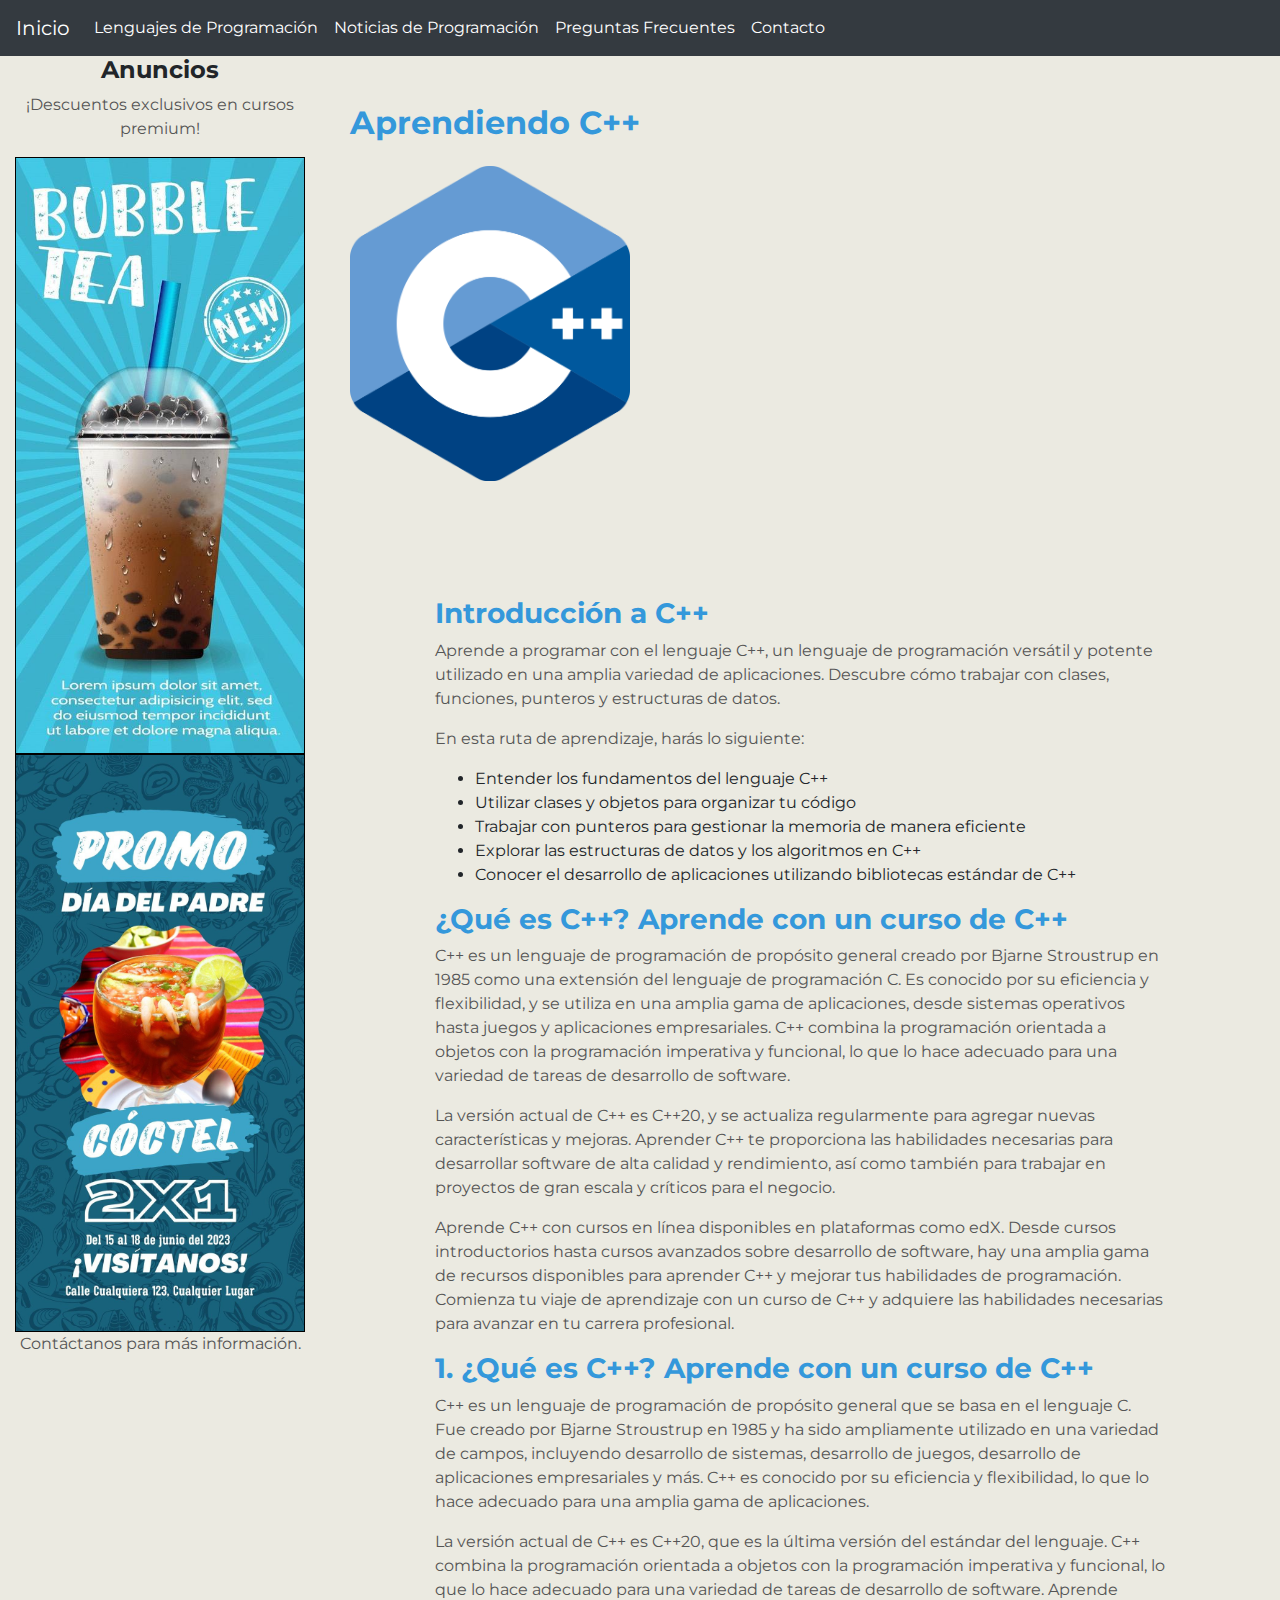
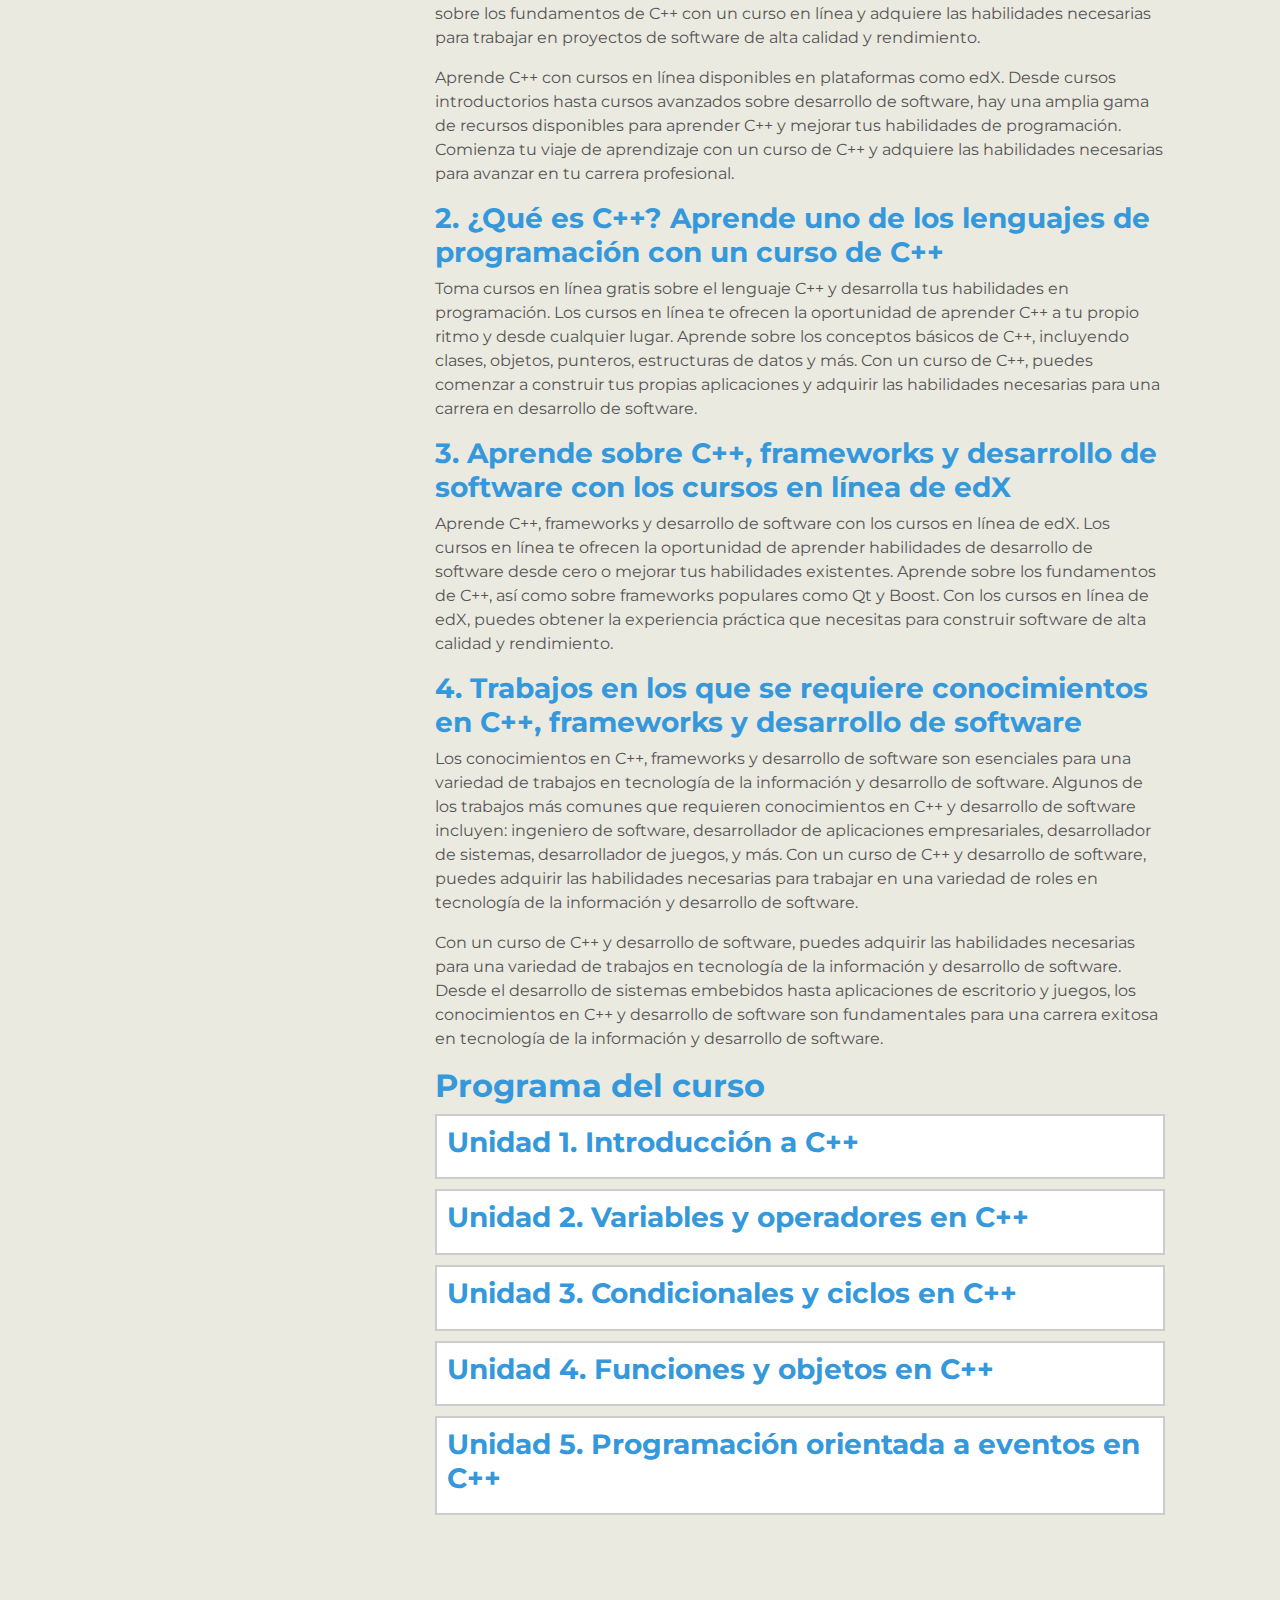
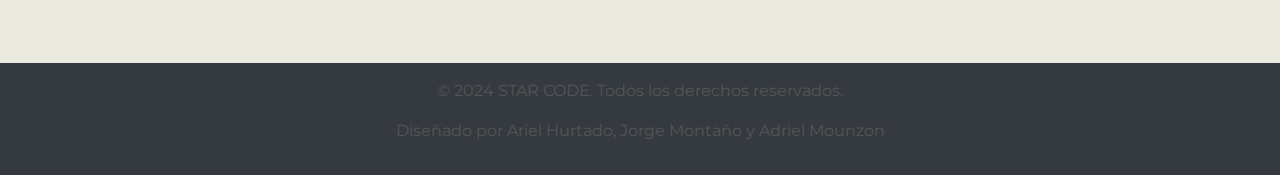
==== cpp.html @ 69c61f4f "Se añade la página de C++" ====
<!DOCTYPE html>
<html lang="es">
<head>
  <meta charset="UTF-8">
  <meta name="viewport" content="width=device-width, initial-scale=1, shrink-to-fit=no">
  <title>Aprendiendo C++</title>
  <link rel="stylesheet" href="https://stackpath.bootstrapcdn.com/bootstrap/4.5.2/css/bootstrap.min.css">
  <link rel="stylesheet" href="styles.css">
  <link rel="stylesheet" href="https://fonts.googleapis.com/css2?family=Montserrat:wght@400;700&display=swap">
  <style>
    .crema-fondo {
      background-color: #ebeae1;
      font-family: 'Montserrat', sans-serif;
    }

    .borde-negro {
      border: 1px solid #000;
    }

    h2, h3, h4, h5, h6 {
      font-weight: bold;
    }    
    .content {
      margin: 100px;
      text-align: left;
    }
    .unidad {
      border: 2px solid #ccc;
      padding: 10px;
      margin-bottom: 10px;
      background-color: white;
    }
    .unidad:hover {
      background-color: #f9f9f9;
      cursor: pointer;
    }
    .video-container {
      display: none;
      justify-content: flex-start;
      max-width: 800px; /* Ajusta el ancho máximo del video según sea necesario */
      margin-top: 0px; /* Ajusta el margen superior según sea necesario */
}

#video {
  width: 100%; /* Ajusta el ancho del video al contenedor */
  height: auto; /* Mantén la proporción del video */
}
  </style>
</head>
<body class="crema-fondo">

  <nav class="navbar navbar-expand-lg navbar-dark bg-dark">
    <a class="navbar-brand" href="#">Inicio</a>
    <button class="navbar-toggler" type="button" data-toggle="collapse" data-target="#navbarNav" aria-controls="navbarNav" aria-expanded="false" aria-label="Toggle navigation">
      <span class="navbar-toggler-icon"></span>
    </button>
    <div class="collapse navbar-collapse" id="navbarNav">
      <ul class="navbar-nav">
        <li class="nav-item">
          <a class="nav-link" href="#lenguajes">Lenguajes de Programación</a>
        </li>
        <li class="nav-item">
          <a class="nav-link" href="#noticias">Noticias de Programación</a>
        </li>
        <li class="nav-item">
          <a class="nav-link" href="#faq">Preguntas Frecuentes</a>
        </li>
        <li class="nav-item">
          <a class="nav-link" href="#contacto">Contacto</a>
        </li>
      </ul>
    </div>
  </nav>

  <div class="container-fluid">
    <div class="row">
      <div class="col-md-3">
        <div class="ad-container text-center">
          <h4>Anuncios</h4>
          <p>¡Descuentos exclusivos en cursos premium!</p>
          <img src="anuncio1.jpg" alt="Anuncio" class="img-fluid borde-negro">
          <img src="anuncio2.jpg" alt="Anuncio 2" class="img-fluid borde-negro">
          <p>Contáctanos para más información.</p>
        </div>
      </div>

      <div class="col-md-9">
        <section id="inicio" class="container mt-5">
          <h2>Aprendiendo C++</h2>

          <div class="row mt-4">
            <div class="col-md-4">
              <img src="cpp.png" alt="C++" class="img-fluid mb-3">
              
            </div>
            <!-- Aquí puedes agregar más información sobre C++ -->
          </div>

        
                    

        </section>
<div class="content">
        <!-- Aquí puedes agregar más secciones sobre C++, como tutoriales, ejercicios, etc. -->

          <h3>Introducción a C++</h3>
          <p>Aprende a programar con el lenguaje C++, un lenguaje de programación versátil y potente utilizado en una amplia variedad de aplicaciones. Descubre cómo trabajar con clases, funciones, punteros y estructuras de datos.</p>
          <p>En esta ruta de aprendizaje, harás lo siguiente:</p>
          <ul>
            <li>Entender los fundamentos del lenguaje C++</li>
            <li>Utilizar clases y objetos para organizar tu código</li>
            <li>Trabajar con punteros para gestionar la memoria de manera eficiente</li>
            <li>Explorar las estructuras de datos y los algoritmos en C++</li>
            <li>Conocer el desarrollo de aplicaciones utilizando bibliotecas estándar de C++</li>
          </ul>
          <h3>¿Qué es C++? Aprende con un curso de C++</h3>
          <p>C++ es un lenguaje de programación de propósito general creado por Bjarne Stroustrup en 1985 como una extensión del lenguaje de programación C. Es conocido por su eficiencia y flexibilidad, y se utiliza en una amplia gama de aplicaciones, desde sistemas operativos hasta juegos y aplicaciones empresariales. C++ combina la programación orientada a objetos con la programación imperativa y funcional, lo que lo hace adecuado para una variedad de tareas de desarrollo de software.</p>
          <p>La versión actual de C++ es C++20, y se actualiza regularmente para agregar nuevas características y mejoras. Aprender C++ te proporciona las habilidades necesarias para desarrollar software de alta calidad y rendimiento, así como también para trabajar en proyectos de gran escala y críticos para el negocio.</p>
          <p>Aprende C++ con cursos en línea disponibles en plataformas como edX. Desde cursos introductorios hasta cursos avanzados sobre desarrollo de software, hay una amplia gama de recursos disponibles para aprender C++ y mejorar tus habilidades de programación. Comienza tu viaje de aprendizaje con un curso de C++ y adquiere las habilidades necesarias para avanzar en tu carrera profesional.</p>

          <h3>1. ¿Qué es C++? Aprende con un curso de C++</h3>
          <p>C++ es un lenguaje de programación de propósito general que se basa en el lenguaje C. Fue creado por Bjarne Stroustrup en 1985 y ha sido ampliamente utilizado en una variedad de campos, incluyendo desarrollo de sistemas, desarrollo de juegos, desarrollo de aplicaciones empresariales y más. C++ es conocido por su eficiencia y flexibilidad, lo que lo hace adecuado para una amplia gama de aplicaciones.</p>
          <p>La versión actual de C++ es C++20, que es la última versión del estándar del lenguaje. C++ combina la programación orientada a objetos con la programación imperativa y funcional, lo que lo hace adecuado para una variedad de tareas de desarrollo de software. Aprende sobre los fundamentos de C++ con un curso en línea y adquiere las habilidades necesarias para trabajar en proyectos de software de alta calidad y rendimiento.</p>
          <p>Aprende C++ con cursos en línea disponibles en plataformas como edX. Desde cursos introductorios hasta cursos avanzados sobre desarrollo de software, hay una amplia gama de recursos disponibles para aprender C++ y mejorar tus habilidades de programación. Comienza tu viaje de aprendizaje con un curso de C++ y adquiere las habilidades necesarias para avanzar en tu carrera profesional.</p>

          <h3>2. ¿Qué es C++? Aprende uno de los lenguajes de programación con un curso de C++</h3>
          <p>Toma cursos en línea gratis sobre el lenguaje C++ y desarrolla tus habilidades en programación. Los cursos en línea te ofrecen la oportunidad de aprender C++ a tu propio ritmo y desde cualquier lugar. Aprende sobre los conceptos básicos de C++, incluyendo clases, objetos, punteros, estructuras de datos y más. Con un curso de C++, puedes comenzar a construir tus propias aplicaciones y adquirir las habilidades necesarias para una carrera en desarrollo de software.</p>

          <h3>3. Aprende sobre C++, frameworks y desarrollo de software con los cursos en línea de edX</h3>
          <p>Aprende C++, frameworks y desarrollo de software con los cursos en línea de edX. Los cursos en línea te ofrecen la oportunidad de aprender habilidades de desarrollo de software desde cero o mejorar tus habilidades existentes. Aprende sobre los fundamentos de C++, así como sobre frameworks populares como Qt y Boost. Con los cursos en línea de edX, puedes obtener la experiencia práctica que necesitas para construir software de alta calidad y rendimiento.</p>

          <h3>4. Trabajos en los que se requiere conocimientos en C++, frameworks y desarrollo de software</h3>
          <p>Los conocimientos en C++, frameworks y desarrollo de software son esenciales para una variedad de trabajos en tecnología de la información y desarrollo de software. Algunos de los trabajos más comunes que requieren conocimientos en C++ y desarrollo de software incluyen: ingeniero de software, desarrollador de aplicaciones empresariales, desarrollador de sistemas, desarrollador de juegos, y más. Con un curso de C++ y desarrollo de software, puedes adquirir las habilidades necesarias para trabajar en una variedad de roles en tecnología de la información y desarrollo de software.</p>
          <p>Con un curso de C++ y desarrollo de software, puedes adquirir las habilidades necesarias para una variedad de trabajos en tecnología de la información y desarrollo de software. Desde el desarrollo de sistemas embebidos hasta aplicaciones de escritorio y juegos, los conocimientos en C++ y desarrollo de software son fundamentales para una carrera exitosa en tecnología de la información y desarrollo de software.</p>
        </section>

          <h2>Programa del curso</h2>
          <div class="unidad" onclick="showVideo('video1.mp4')">
            <h3>Unidad 1. Introducción a C++</h3>
          </div>
          <div class="unidad" onclick="showVideo('video2.mp4')">
            <h3>Unidad 2. Variables y operadores en C++</h3>
          </div>
          <div class="unidad" onclick="showVideo('video3.mp4')">
            <h3>Unidad 3. Condicionales y ciclos en C++</h3>
          </div>
          <div class="unidad" onclick="showVideo('video4.mp4')">
            <h3>Unidad 4. Funciones y objetos en C++</h3>
          </div>
          <div class="unidad" onclick="showVideo('video5.mp4')">
            <h3>Unidad 5. Programación orientada a eventos en C++</h3>
          </div>
          <div class="video-container">
            <video id="video" controls>
              <source id="video-source" src="" type="video/mp4">
              Tu navegador no soporta el elemento de video.
            </video>
          </div>
          
</div>
      </div>
    </div>
  </div>

  <footer class="bg-dark text-white text-center p-3 mt-5">
    <p>&copy; 2024 STAR CODE. Todos los derechos reservados.</p>
    <p>Diseñado por Ariel Hurtado, Jorge Montaño y Adriel Mounzon</p>
  </footer>

  <script src="https://code.jquery.com/jquery-3.5.1.slim.min.js"></script>
  <script src="https://cdn.jsdelivr.net/npm/@popperjs/core@2.0.7/dist/umd/popper.min.js"></script>
  <script src="https://stackpath.bootstrapcdn.com/bootstrap/4.5.2/js/bootstrap.min.js"></script>
  <script>
    function showVideo(videoPath) {
  var videoContainer = document.querySelector('.video-container');
  var videoSource = document.getElementById('video-source');
  videoSource.src = videoPath;
  videoContainer.style.display = 'block';
  
  // Reiniciar el video para que cargue la nueva fuente
  var video = document.getElementById('video');
  video.load();
}
  </script>
</body>
</html>
---- styles.css ----
/* Estilos Generales */
body {
    background-color: #f8f9fa; /* Fondo gris claro */
}

h2, h3 {
    color: #3498db; /* Azul brillante para títulos */
}

p {
    color: #555; /* Texto gris oscuro */
}

/* Estilo de la Barra de Navegación */
.navbar {
    background-color: #343a40; /* Fondo gris oscuro */
}

.navbar-brand, .navbar-nav .nav-link {
    color: #fff !important; /* Texto blanco */
}

.navbar-toggler-icon {
    background-color: #fff; /* Ícono del botón blanco */
}

/* Estilo de las Secciones */
section {
    margin-top: 40px;
}

/* Estilo de los Botones */
.btn-primary {
    background-color: #28a745 !important; /* Verde para botones primarios */
    border-color: #28a745 !important;
}

.btn-primary:hover {
    background-color: #218838 !important; /* Verde oscuro al pasar el mouse */
    border-color: #218838 !important;
}

/* Estilo para las Tarjetas de Noticias */
.card {
    border: 1px solid #ddd; /* Borde gris claro */
    border-radius: 10px;
    margin-top: 20px;
}

.card-title {
    color: #333; /* Texto negro para títulos de tarjetas */
}

.card-text {
    color: #555; /* Texto gris oscuro para contenido de tarjetas */
}

/* Estilo para el Footer */
footer {
    background-color: #343a40; /* Fondo gris oscuro */
    color: #fff; /* Texto blanco */
    padding: 15px 0;
}
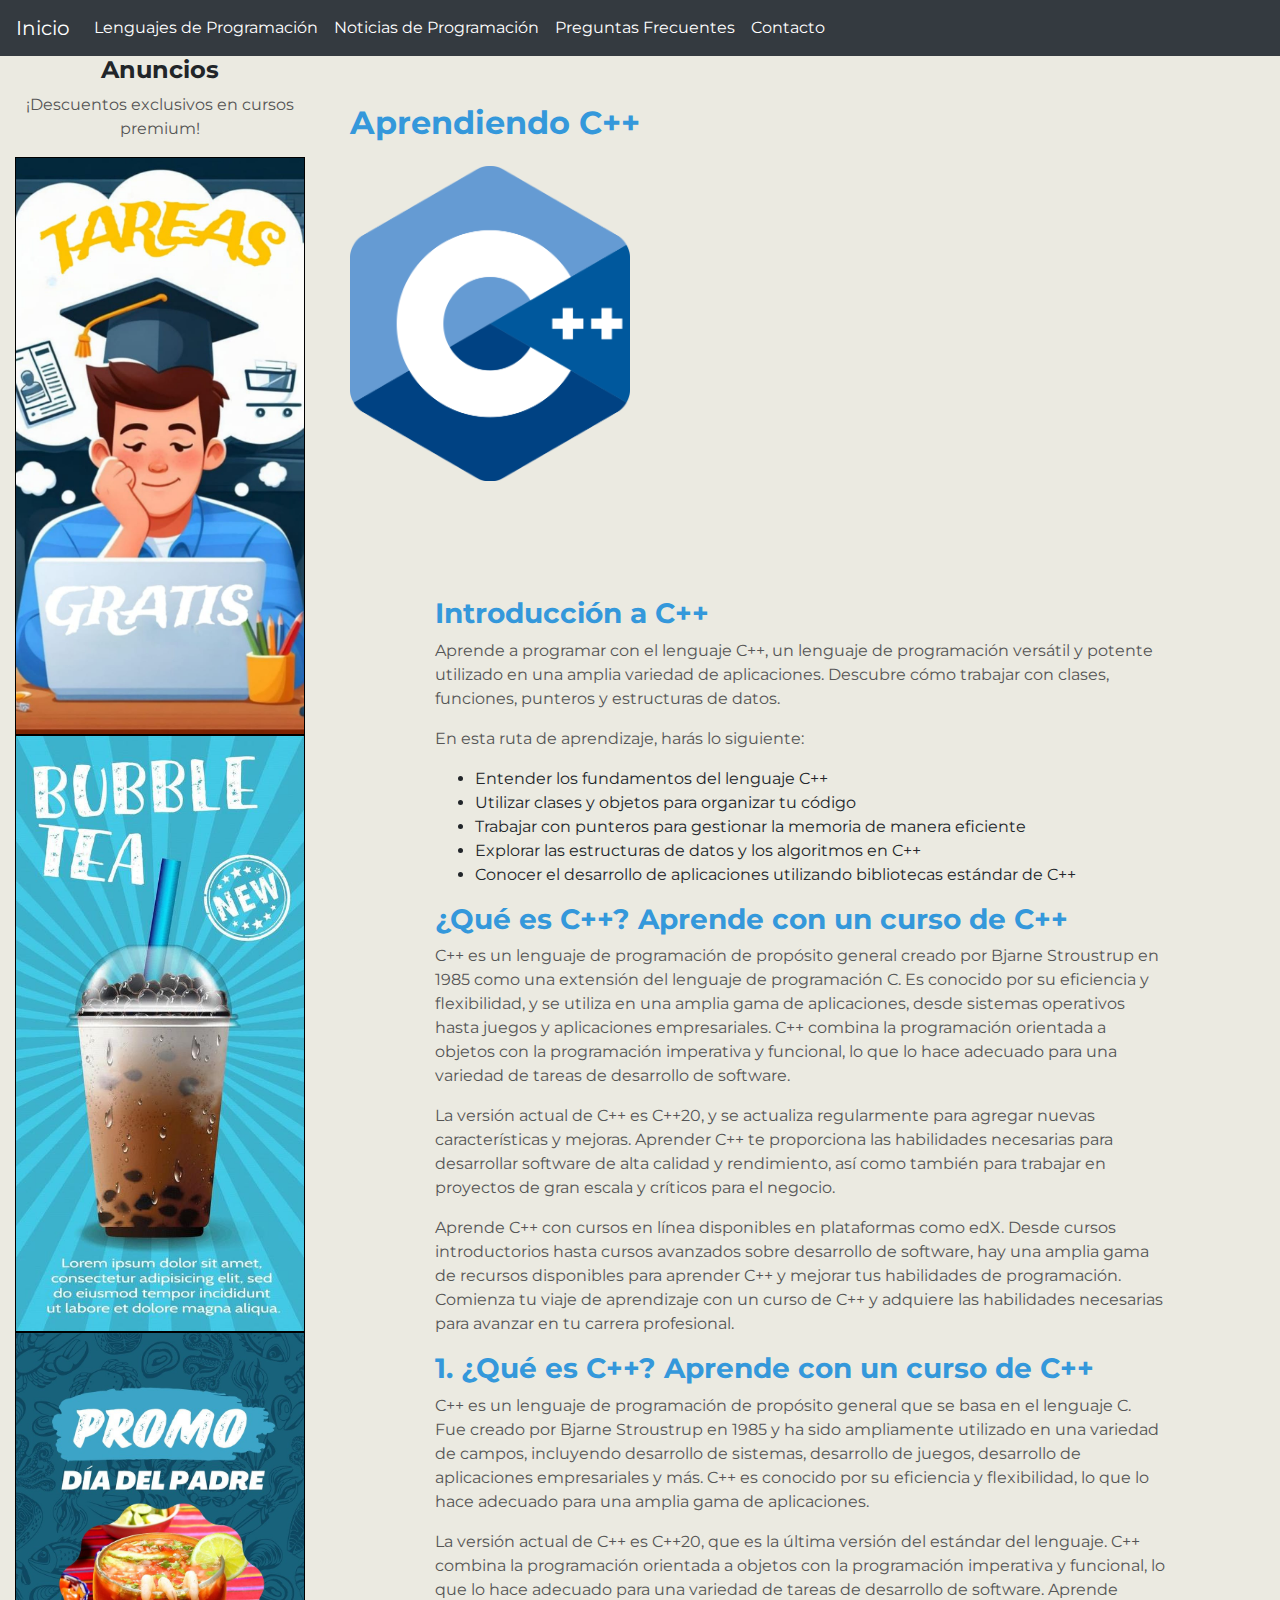
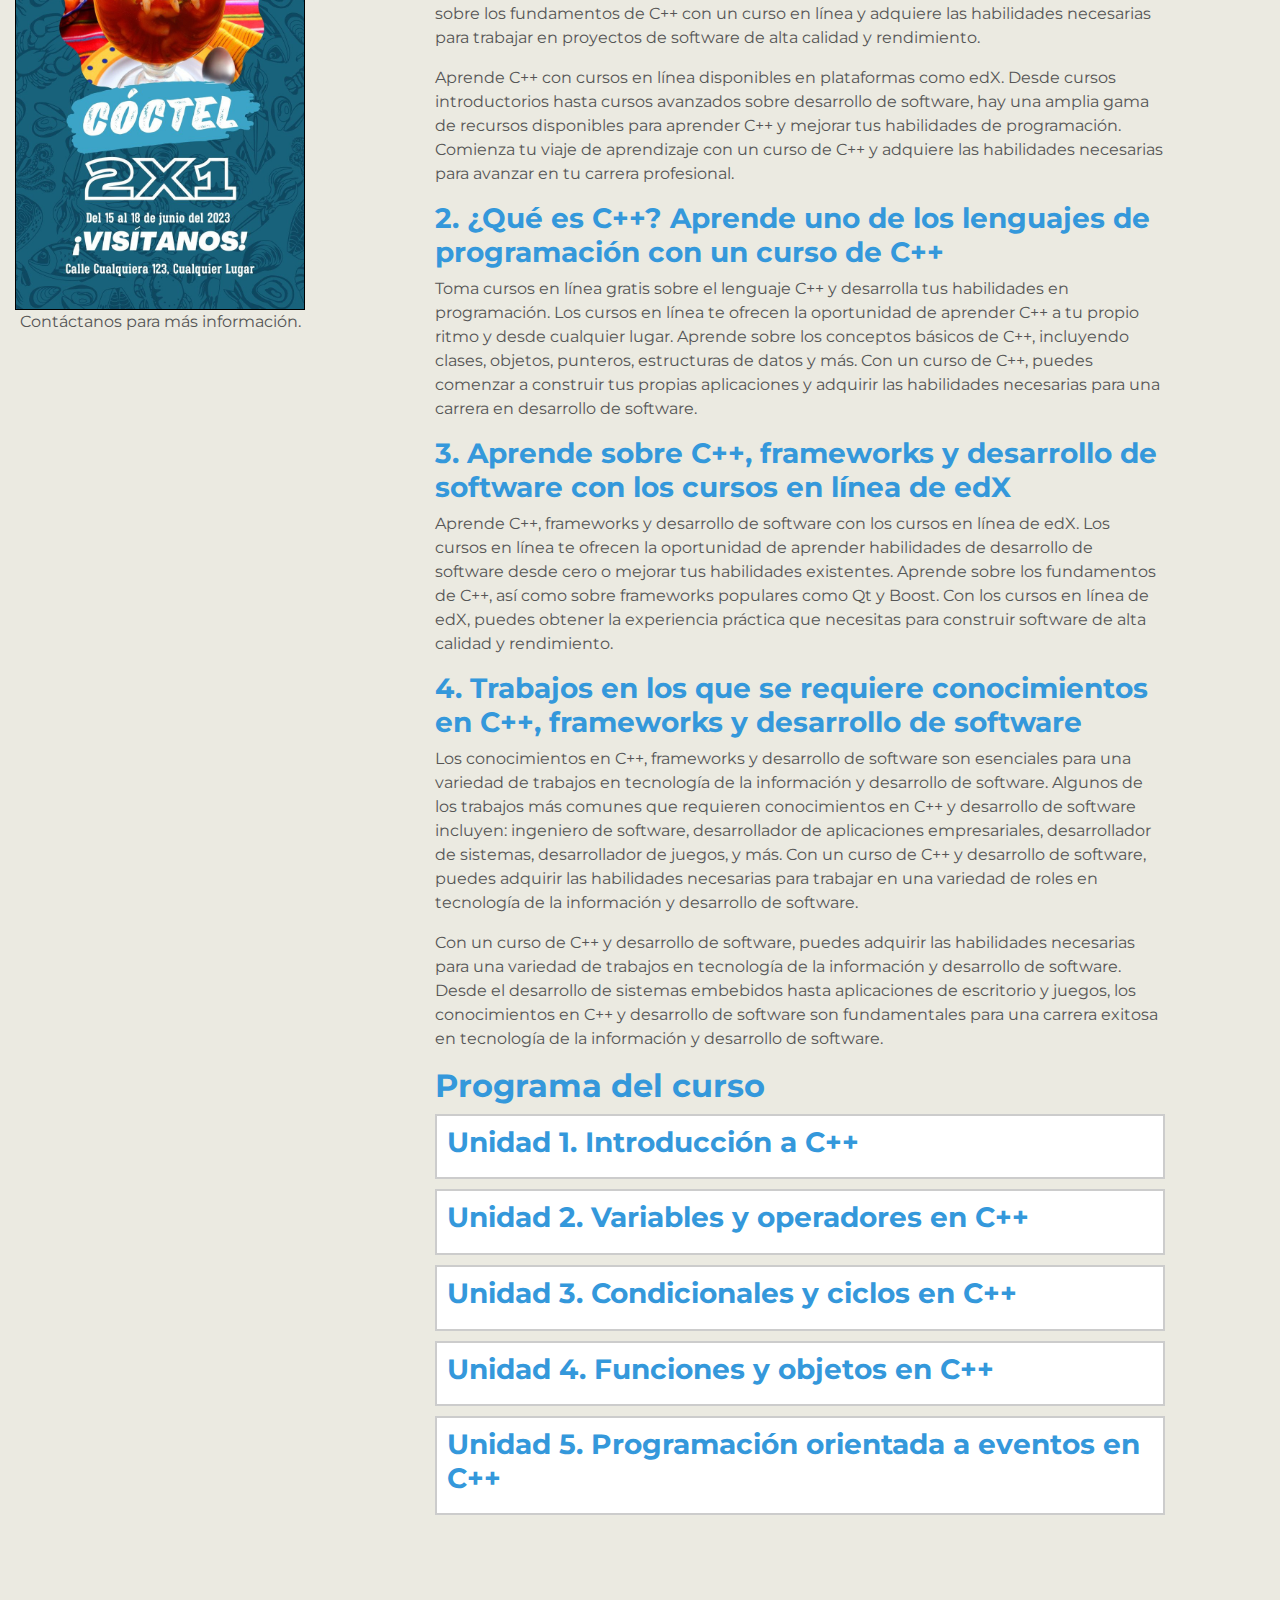
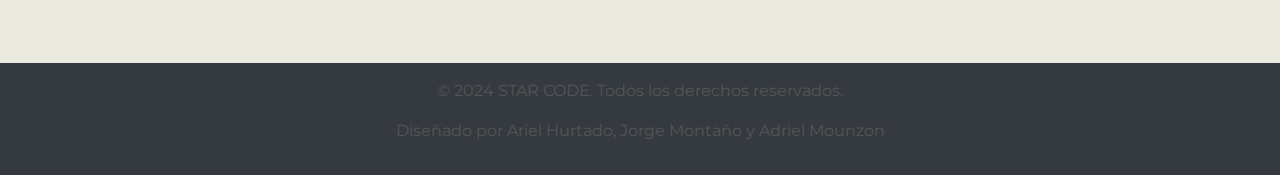
==== commit 29b13523: "Se añaden lso banners con publicidad" ====
--- a/cpp.html
+++ b/cpp.html
@@ -50,23 +50,23 @@
 <body class="crema-fondo">
 
   <nav class="navbar navbar-expand-lg navbar-dark bg-dark">
-    <a class="navbar-brand" href="#">Inicio</a>
+    <a class="navbar-brand" href="index.html">Inicio</a>
     <button class="navbar-toggler" type="button" data-toggle="collapse" data-target="#navbarNav" aria-controls="navbarNav" aria-expanded="false" aria-label="Toggle navigation">
       <span class="navbar-toggler-icon"></span>
     </button>
     <div class="collapse navbar-collapse" id="navbarNav">
       <ul class="navbar-nav">
         <li class="nav-item">
-          <a class="nav-link" href="#lenguajes">Lenguajes de Programación</a>
+          <a class="nav-link" href="index.html#lenguajes">Lenguajes de Programación</a>
         </li>
         <li class="nav-item">
-          <a class="nav-link" href="#noticias">Noticias de Programación</a>
+          <a class="nav-link" href="index.html#noticias">Noticias de Programación</a>
         </li>
         <li class="nav-item">
-          <a class="nav-link" href="#faq">Preguntas Frecuentes</a>
+          <a class="nav-link" href="index.html#faq">Preguntas Frecuentes</a>
         </li>
         <li class="nav-item">
-          <a class="nav-link" href="#contacto">Contacto</a>
+          <a class="nav-link" href="index.html#contacto">Contacto</a>
         </li>
       </ul>
     </div>
@@ -78,6 +78,7 @@
         <div class="ad-container text-center">
           <h4>Anuncios</h4>
           <p>¡Descuentos exclusivos en cursos premium!</p>
+          <a title="Tareas Gratis" href="https://carquispe.github.io/TareaGratis"><img src="tareasgratis.jpg" alt="Tareas Gratis" class="img-fluid borde-negro"/></a>
           <img src="anuncio1.jpg" alt="Anuncio" class="img-fluid borde-negro">
           <img src="anuncio2.jpg" alt="Anuncio 2" class="img-fluid borde-negro">
           <p>Contáctanos para más información.</p>
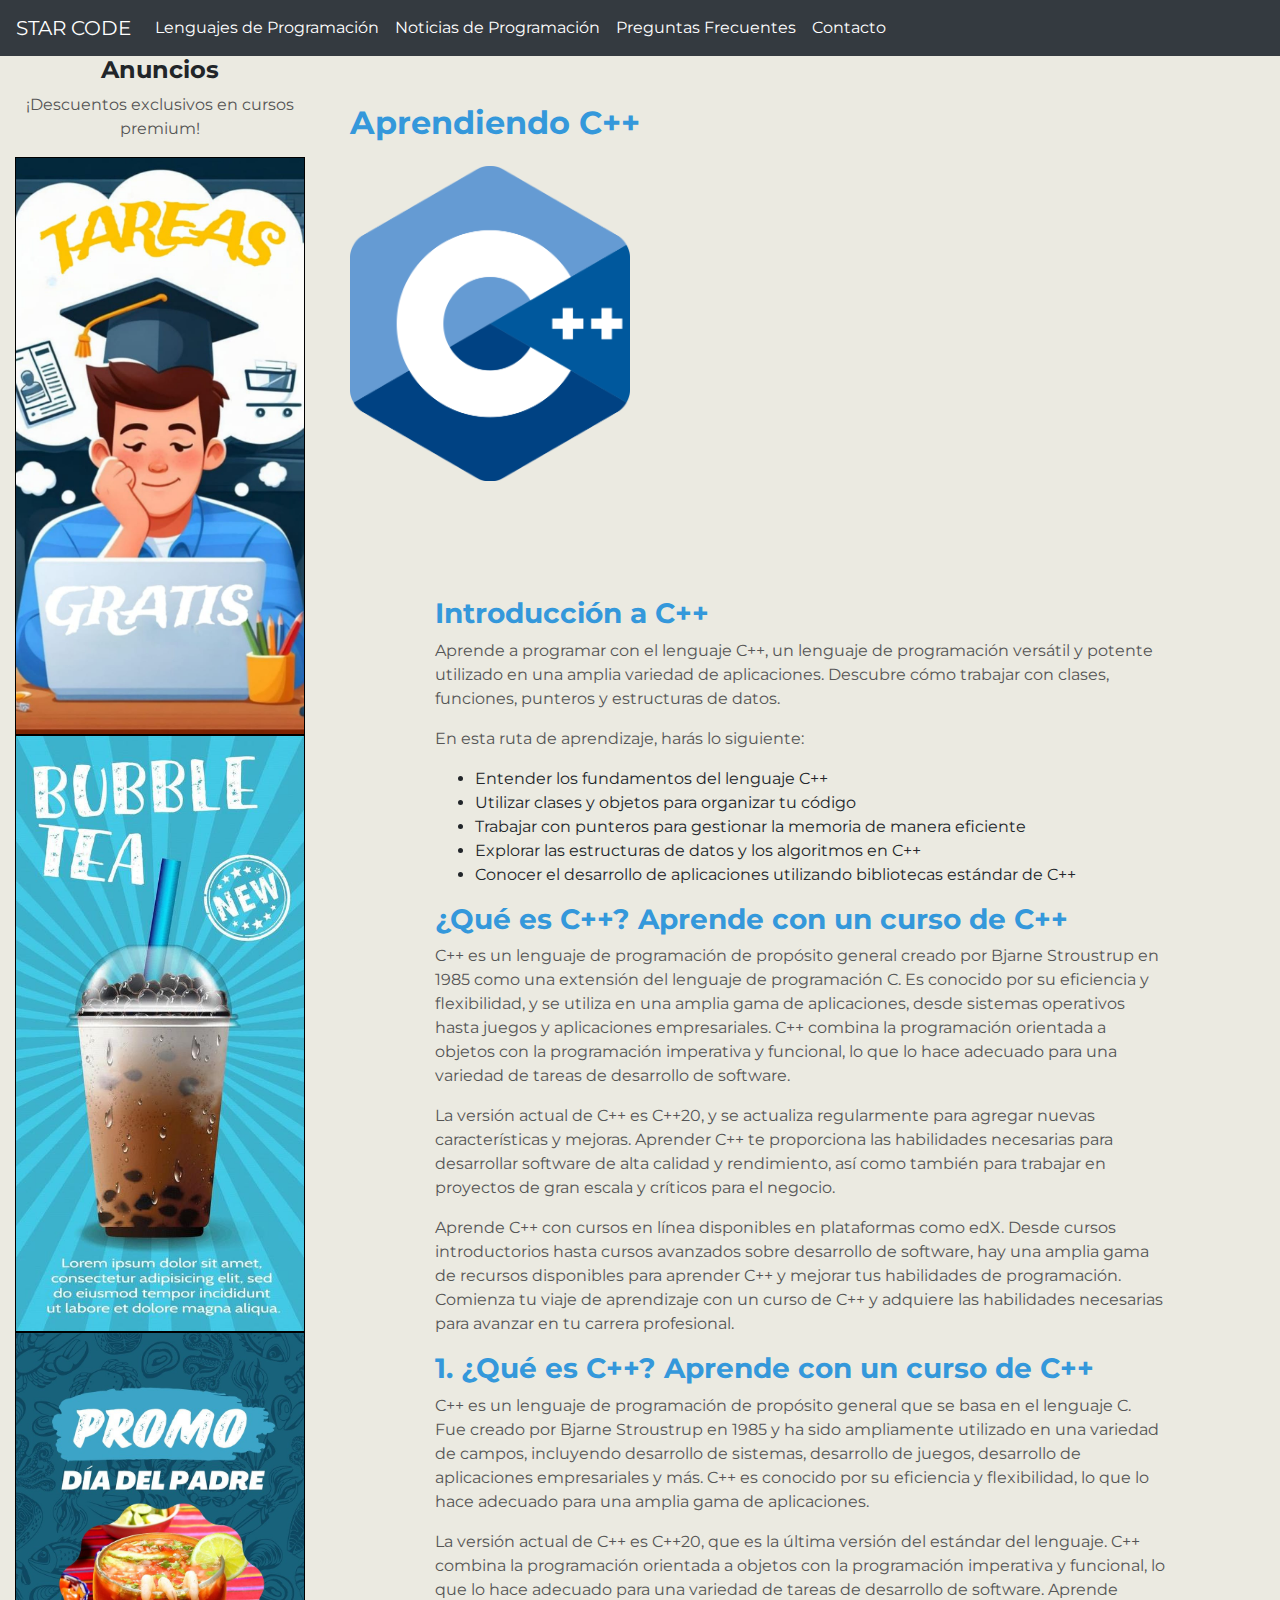
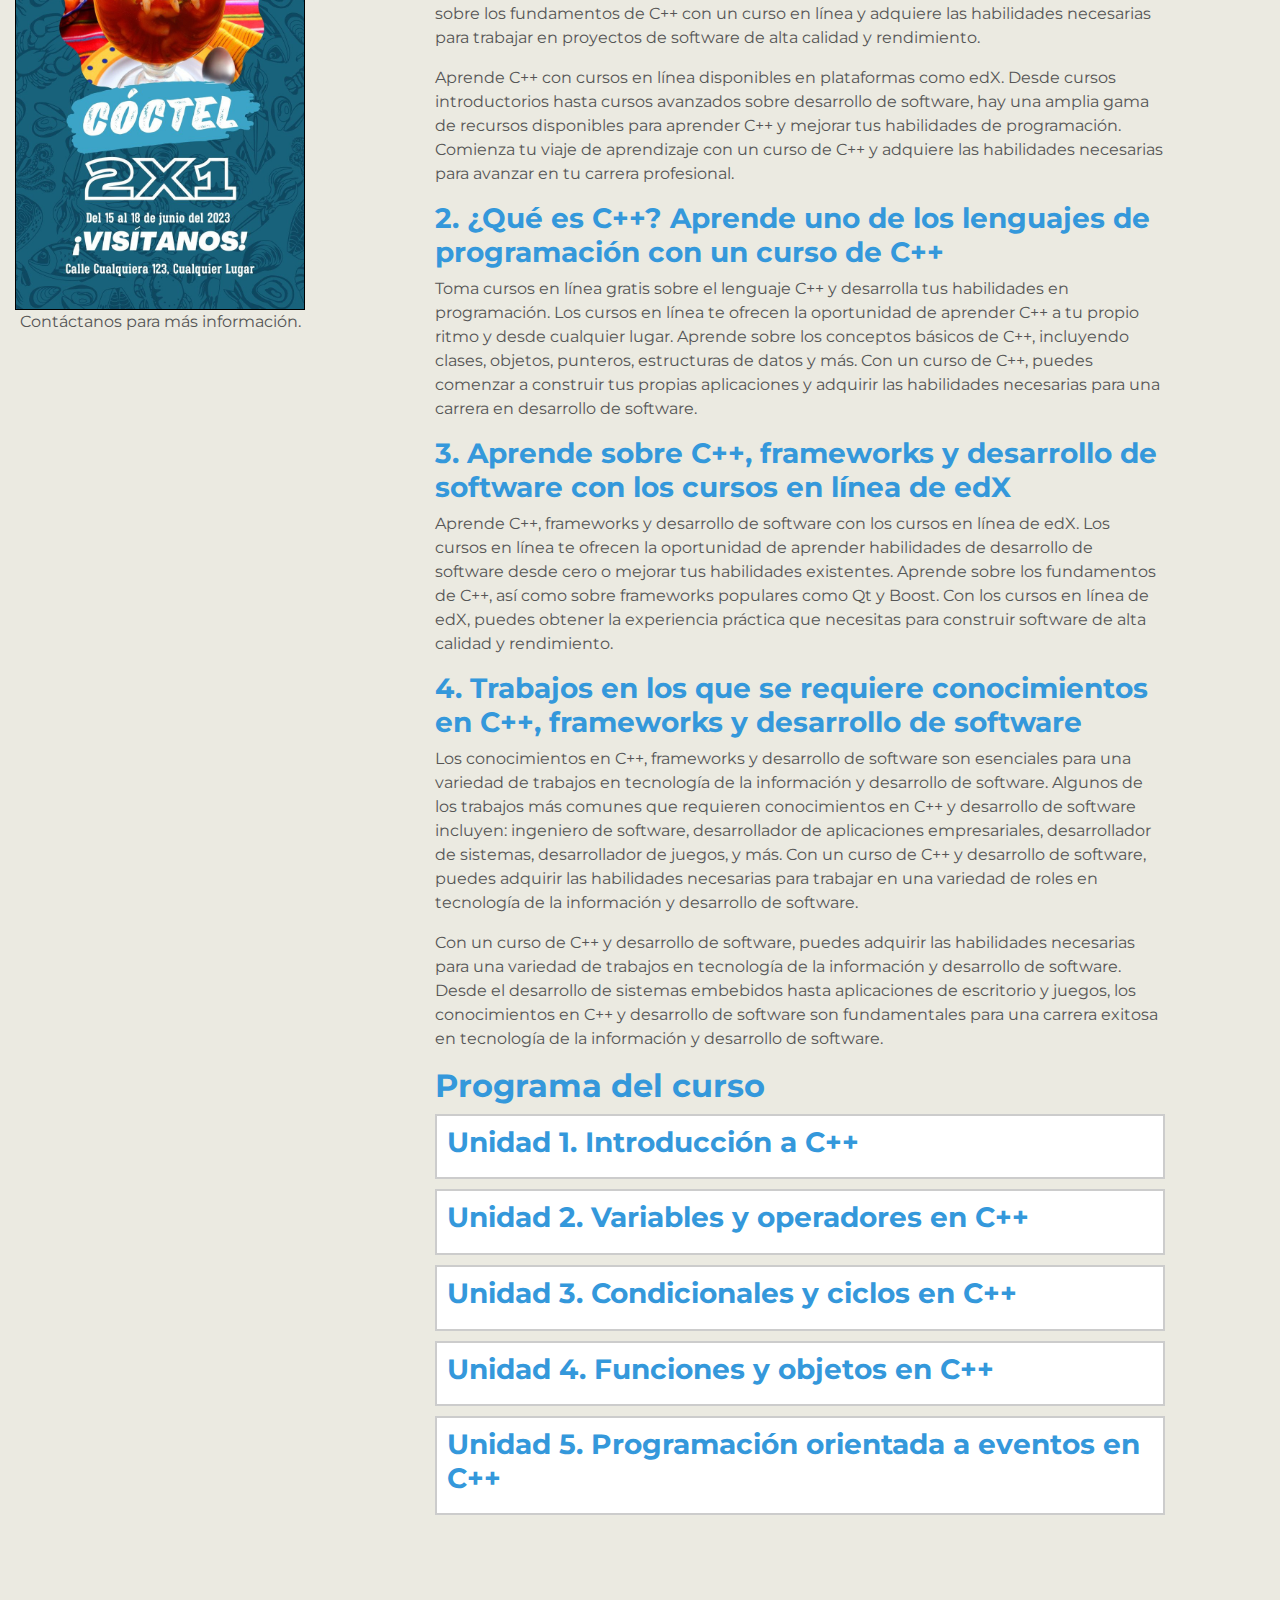
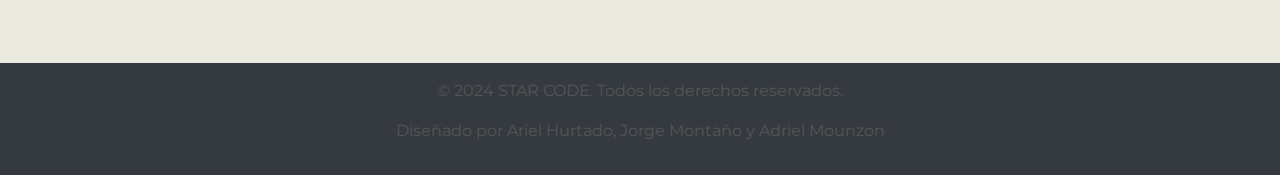
==== commit f7d52c3b: "Se cambio la palabra inicio" ====
--- a/cpp.html
+++ b/cpp.html
@@ -50,7 +50,7 @@
 <body class="crema-fondo">
 
   <nav class="navbar navbar-expand-lg navbar-dark bg-dark">
-    <a class="navbar-brand" href="index.html">Inicio</a>
+    <a class="navbar-brand" href="index.html">STAR CODE</a>
     <button class="navbar-toggler" type="button" data-toggle="collapse" data-target="#navbarNav" aria-controls="navbarNav" aria-expanded="false" aria-label="Toggle navigation">
       <span class="navbar-toggler-icon"></span>
     </button>
